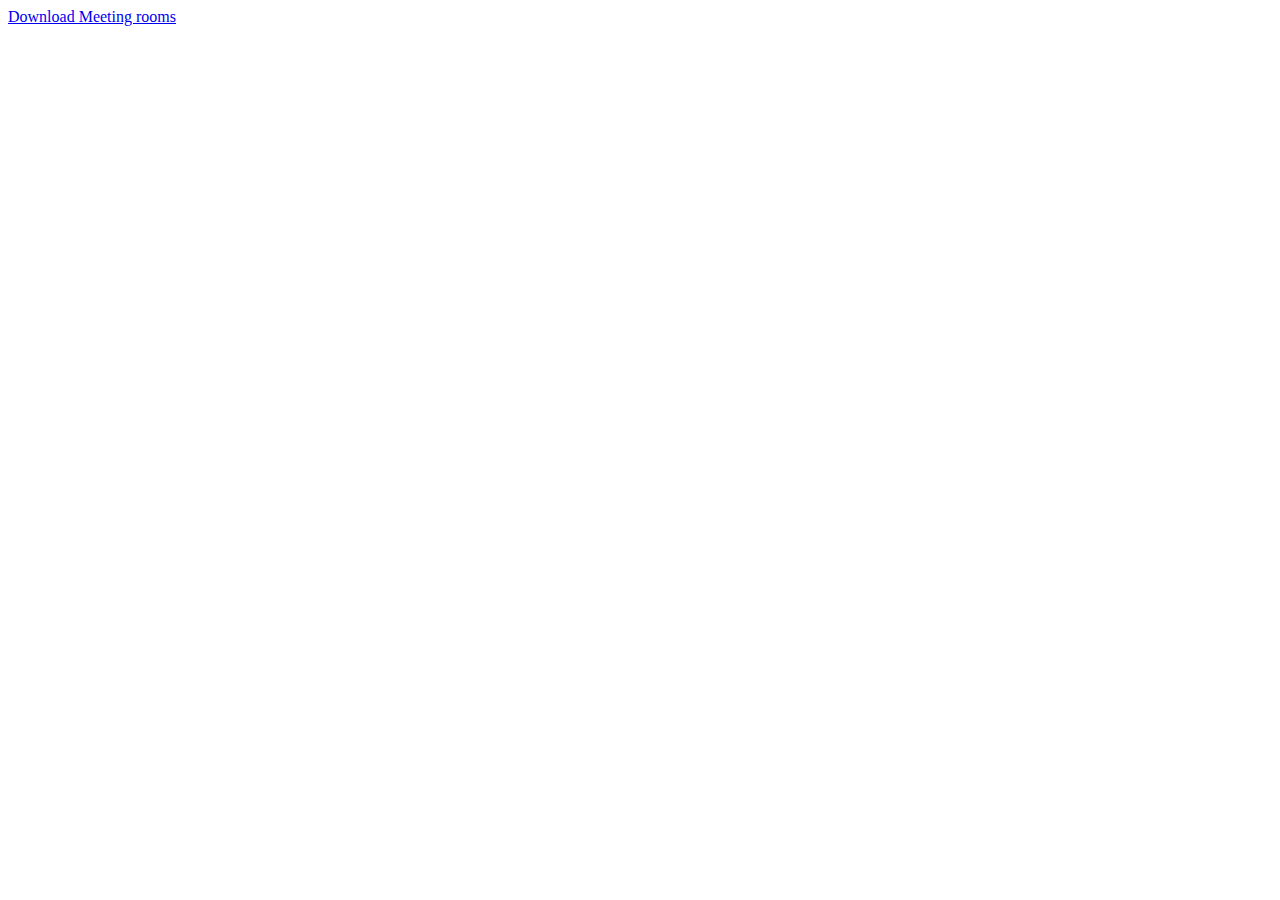
==== index.html @ 87a2a19f "move it around" ====
<html>
<body>
<a href="itms-services://?action=download-manifest&url=https://raw.githubusercontent.com/esbenr/ECGDKMeetingRoomsApi/master/distribution/meetingrooms.plist">
  Download Meeting rooms
</a>
</body>
</html>
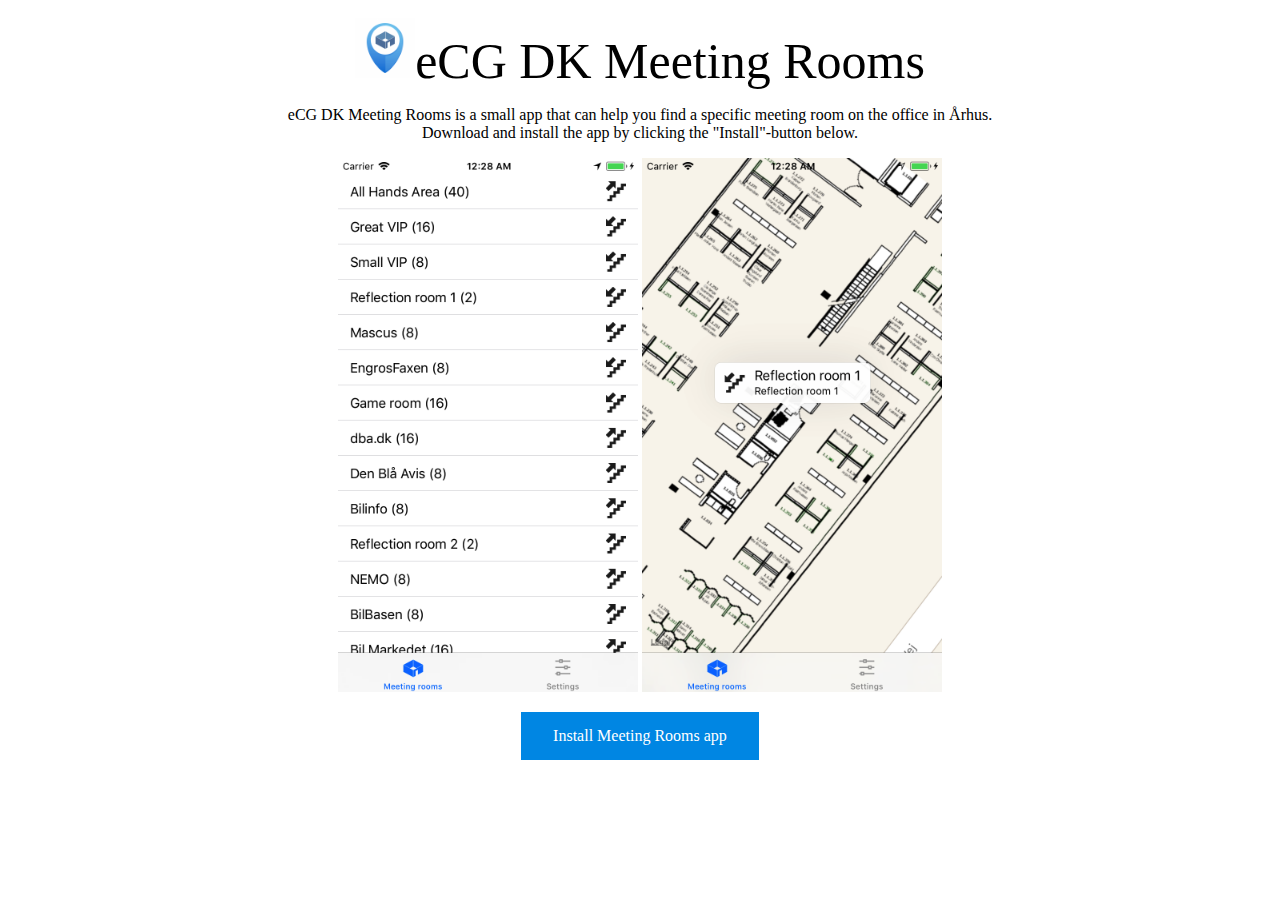
==== commit b8e85f25: "Style install page" ====
--- a/index.html
+++ b/index.html
@@ -1,7 +1,24 @@
 <html>
+<head>
+	<link rel="stylesheet" type="text/css" href="style.css">
+</head>
 <body>
-<a href="itms-services://?action=download-manifest&url=https://raw.githubusercontent.com/esbenr/ECGDKMeetingRoomsApi/master/distribution/meetingrooms.plist">
-  Download Meeting rooms
-</a>
+<div class="center">
+<p>
+	<img src="icon144.png" width="60px"><span class="heading">eCG DK Meeting Rooms</span>
+</p>
+<p>
+	eCG DK Meeting Rooms is a small app that can help you find a specific meeting room on the office in Århus.</br>
+	Download and install the app by clicking the "Install"-button below.
+</p>
+<p>
+	<img src="meetingroomslist.png" width="300px">
+	<img src="reflectionroom1.png" width="300px">
+</p>
+<p>
+	<a class="button" href="itms-services://?action=download-manifest&url=https://raw.githubusercontent.com/esbenr/ECGDKMeetingRoomsApi/master/distribution/meetingrooms.plist">Install Meeting Rooms app
+	</a>
+</p>
+</div>
 </body>
-</html>+</html>
--- a/style.css
+++ b/style.css
@@ -0,0 +1,23 @@
+body {
+	padding: 10px;
+	font-family: Verdana;
+}
+
+.heading {
+	font-size: 50px;
+}
+
+.button {
+    background-color: #0086e3;
+    border: none;
+    color: white;
+    padding: 15px 32px;
+    text-align: center;
+    text-decoration: none;
+    display: inline-block;
+    font-size: 16px;
+}
+
+.center {
+	text-align: center;
+}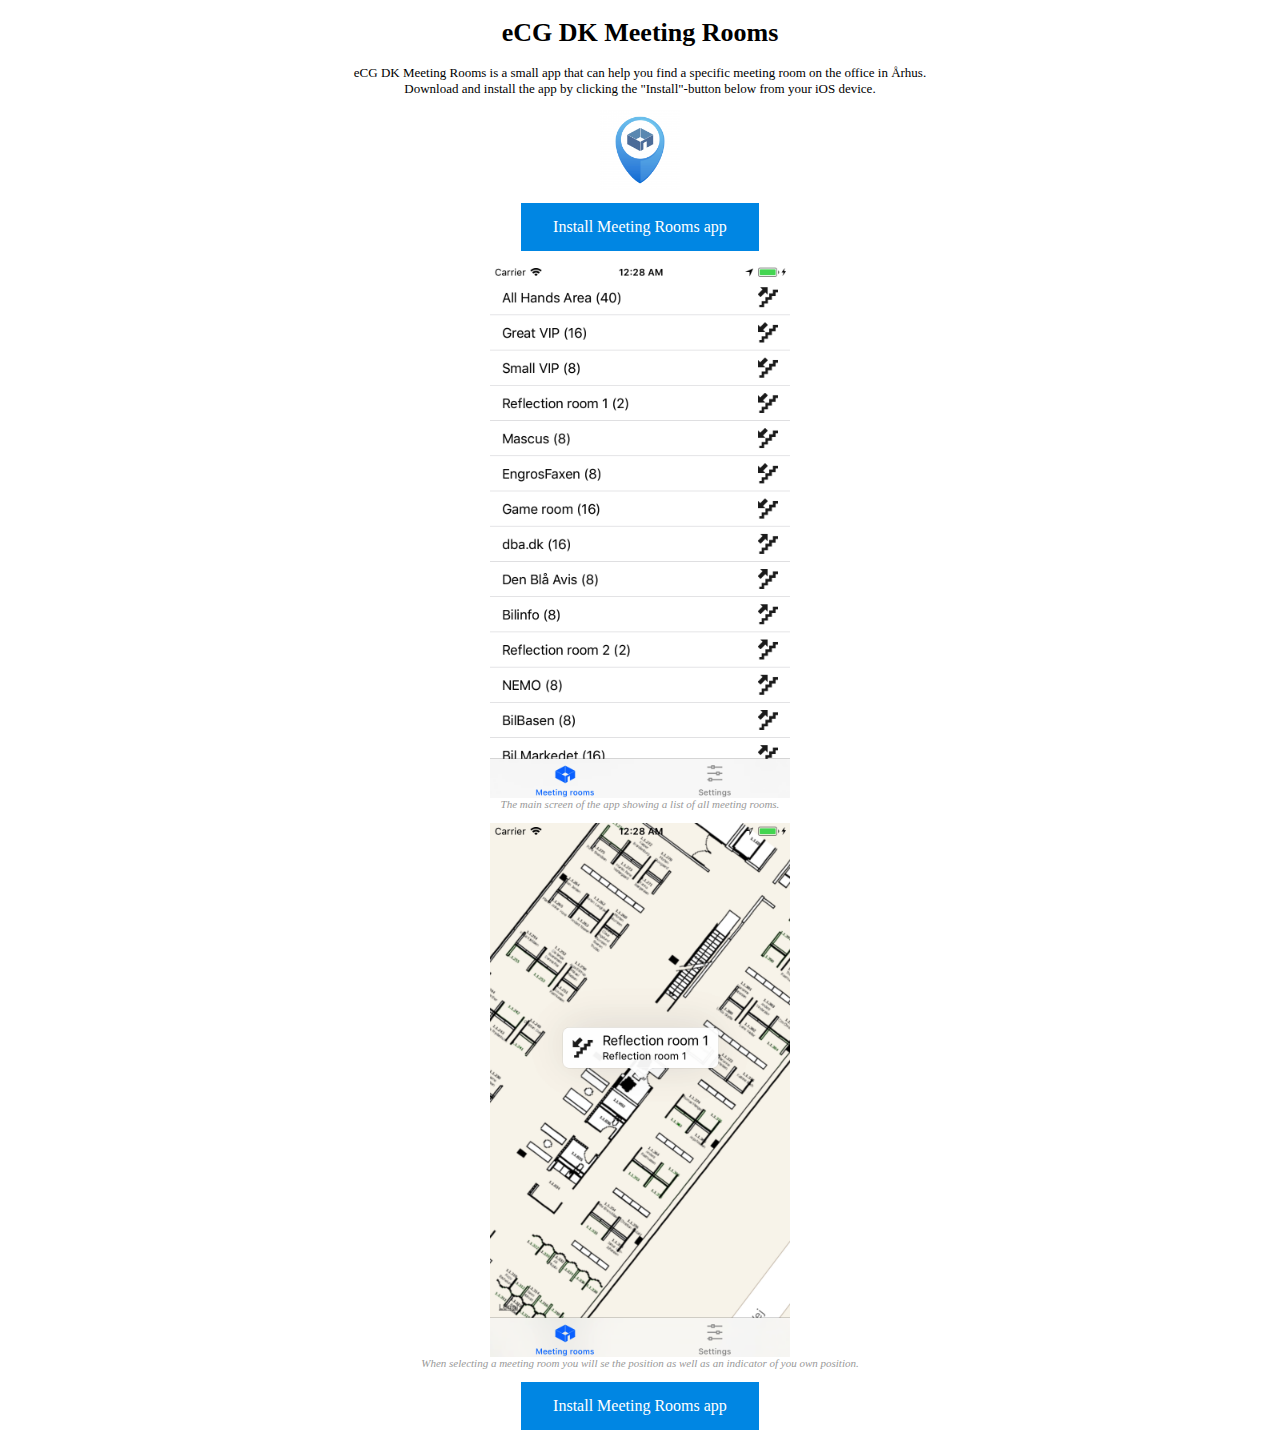
==== commit d6984e0d: "Style install page" ====
--- a/index.html
+++ b/index.html
@@ -5,15 +5,23 @@
 <body>
 <div class="center">
 <p>
-	<img src="icon144.png" width="60px"><span class="heading">eCG DK Meeting Rooms</span>
+	<h1>eCG DK Meeting Rooms</h1>
 </p>
 <p>
 	eCG DK Meeting Rooms is a small app that can help you find a specific meeting room on the office in Århus.</br>
-	Download and install the app by clicking the "Install"-button below.
+	Download and install the app by clicking the "Install"-button below from your iOS device.
+</p>
+<img src="icon144.png" width="80px">
+<p>
+	<a class="button" href="itms-services://?action=download-manifest&url=https://raw.githubusercontent.com/esbenr/ECGDKMeetingRoomsApi/master/distribution/meetingrooms.plist">Install Meeting Rooms app
+	</a>
+<p>
+	<img src="meetingroomslist.png" width="300px"></br>
+	<span class="quote">The main screen of the app showing a list of all meeting rooms.</span>
 </p>
 <p>
-	<img src="meetingroomslist.png" width="300px">
-	<img src="reflectionroom1.png" width="300px">
+	<img src="reflectionroom1.png" width="300px"></br>
+	<span class="quote">When selecting a meeting room you will se the position as well as an indicator of you own position.</span>
 </p>
 <p>
 	<a class="button" href="itms-services://?action=download-manifest&url=https://raw.githubusercontent.com/esbenr/ECGDKMeetingRoomsApi/master/distribution/meetingrooms.plist">Install Meeting Rooms app
--- a/style.css
+++ b/style.css
@@ -1,10 +1,11 @@
 body {
 	padding: 10px;
 	font-family: Verdana;
+	font-size: 13px;
 }
 
 .heading {
-	font-size: 50px;
+	font-size: 40px;
 }
 
 .button {
@@ -20,4 +21,10 @@
 
 .center {
 	text-align: center;
+}
+
+.quote {
+	font-style: italic;
+	font-size: 11px;
+	color: #999999;
 }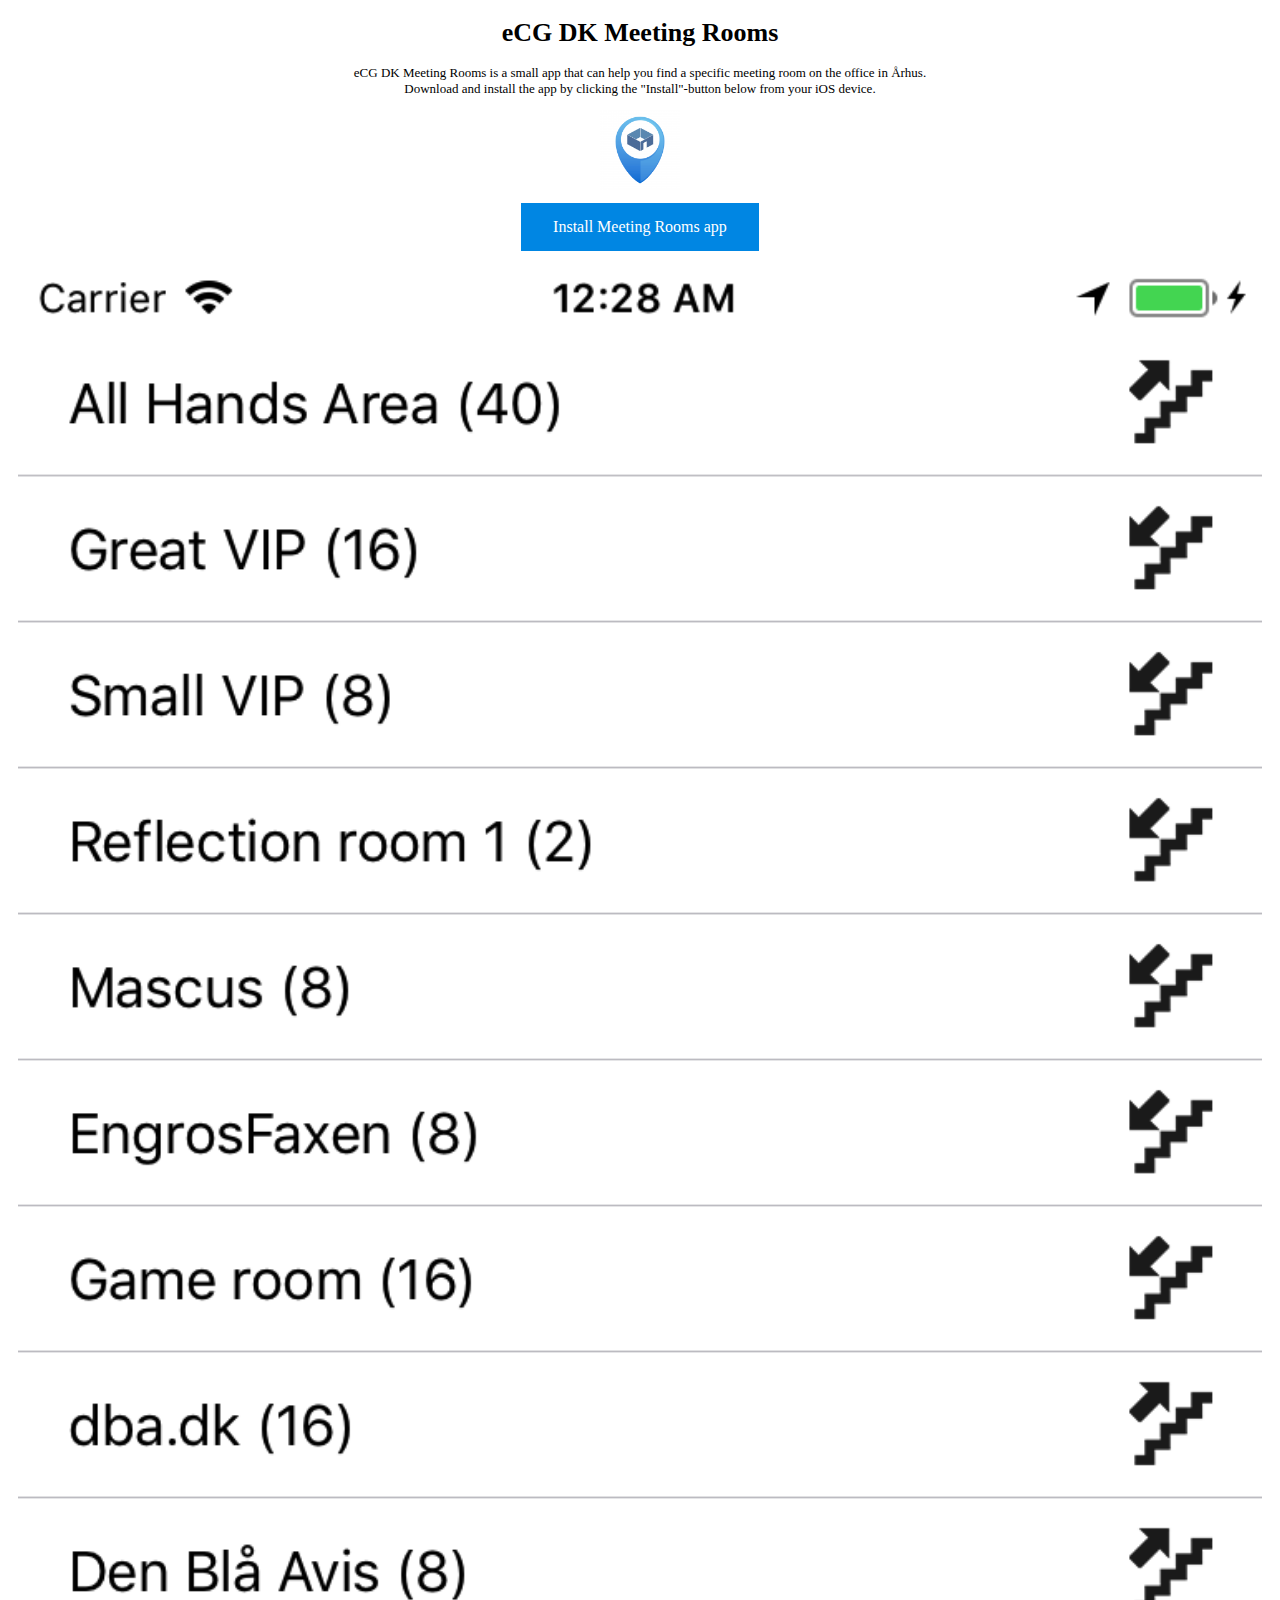
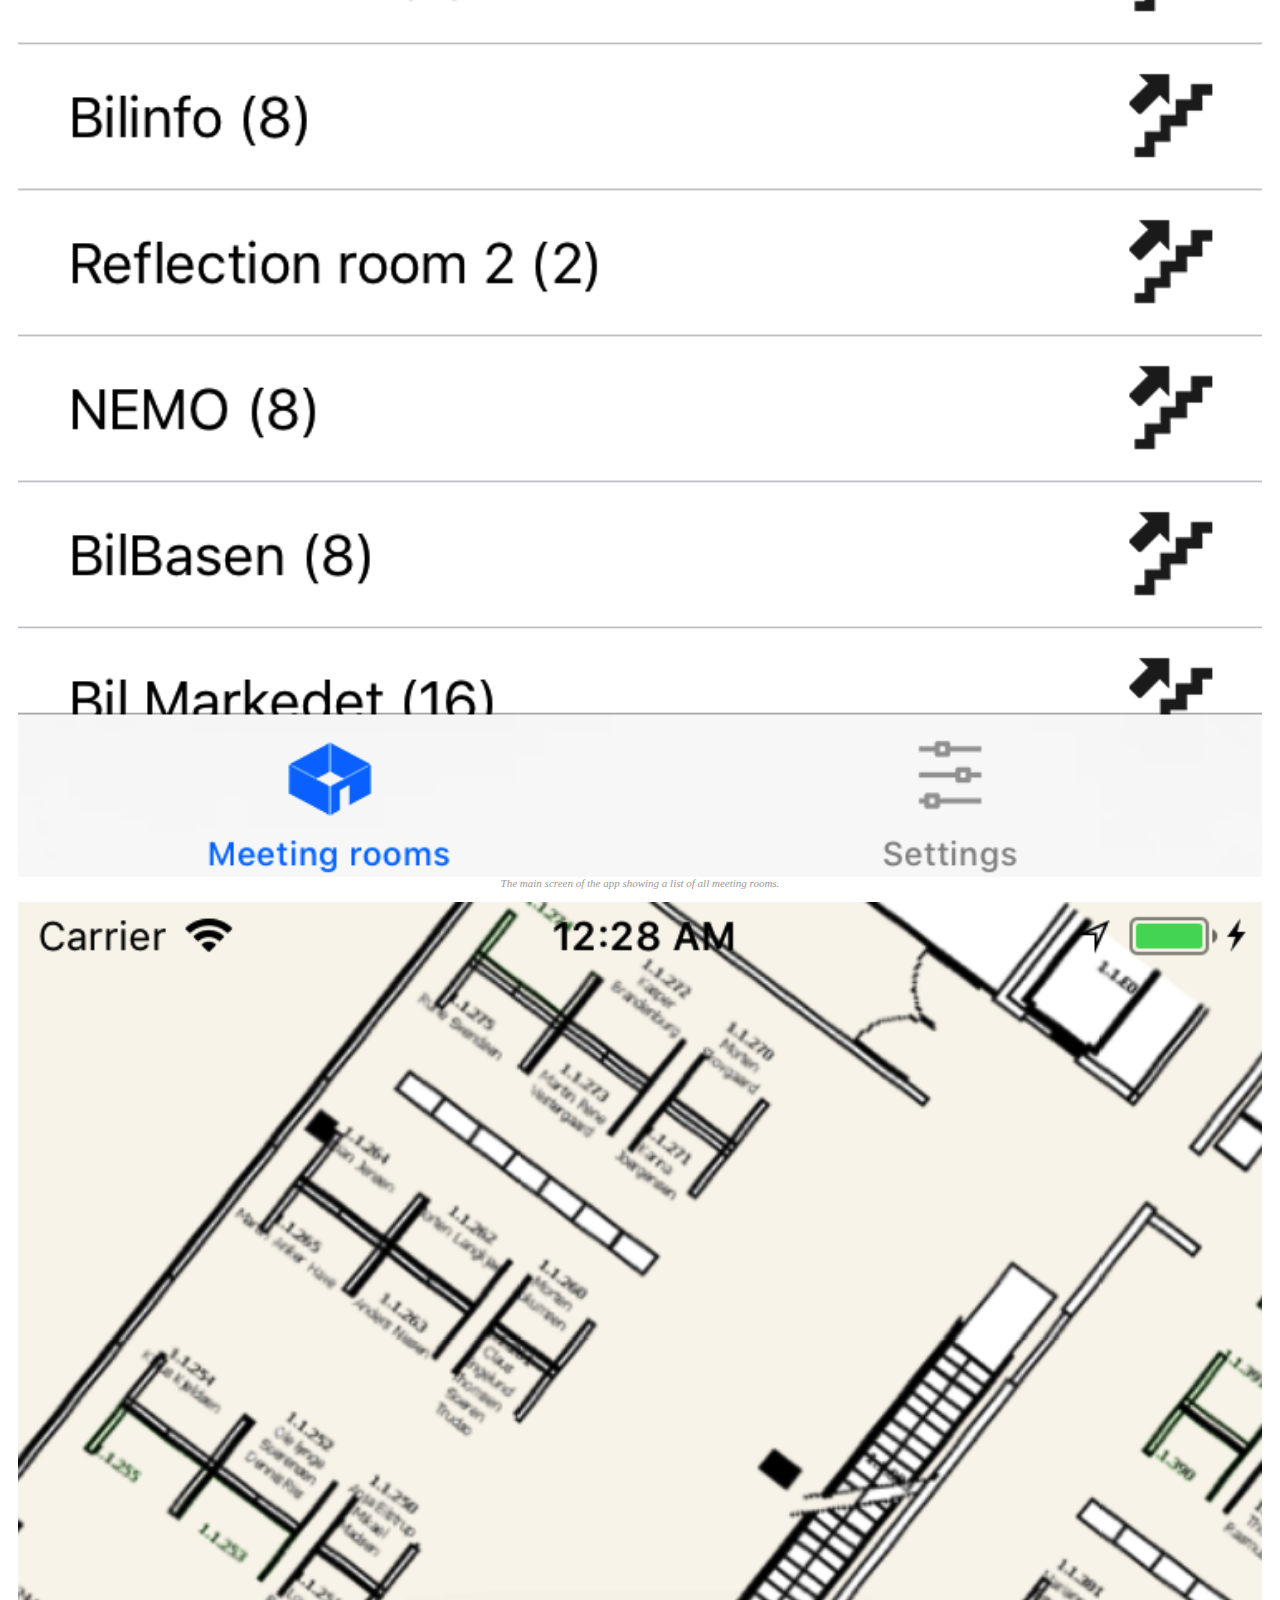
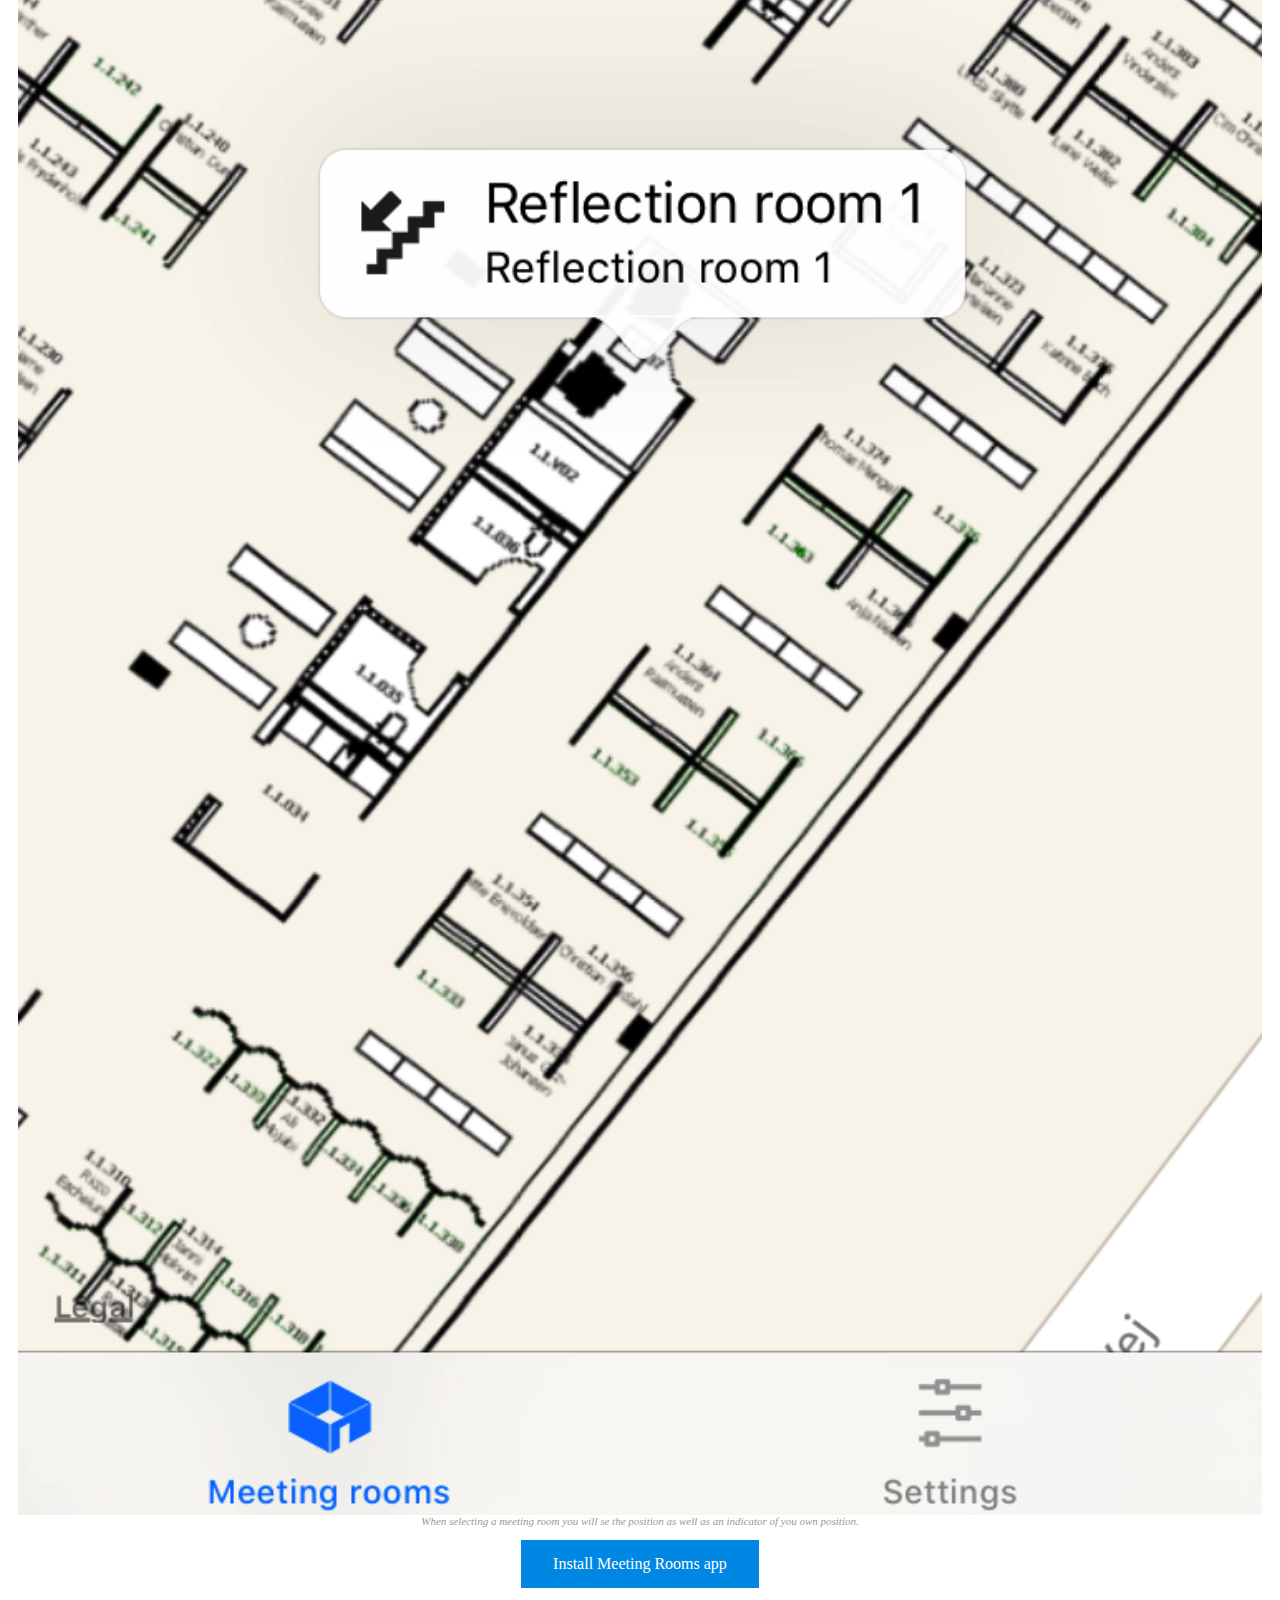
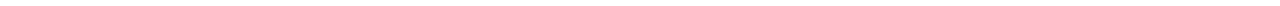
==== commit d65e9c11: "Style install page" ====
--- a/index.html
+++ b/index.html
@@ -16,11 +16,11 @@
 	<a class="button" href="itms-services://?action=download-manifest&url=https://raw.githubusercontent.com/esbenr/ECGDKMeetingRoomsApi/master/distribution/meetingrooms.plist">Install Meeting Rooms app
 	</a>
 <p>
-	<img src="meetingroomslist.png" width="300px"></br>
+	<img src="meetingroomslist.png" width="100%"></br>
 	<span class="quote">The main screen of the app showing a list of all meeting rooms.</span>
 </p>
 <p>
-	<img src="reflectionroom1.png" width="300px"></br>
+	<img src="reflectionroom1.png" width="100%"></br>
 	<span class="quote">When selecting a meeting room you will se the position as well as an indicator of you own position.</span>
 </p>
 <p>
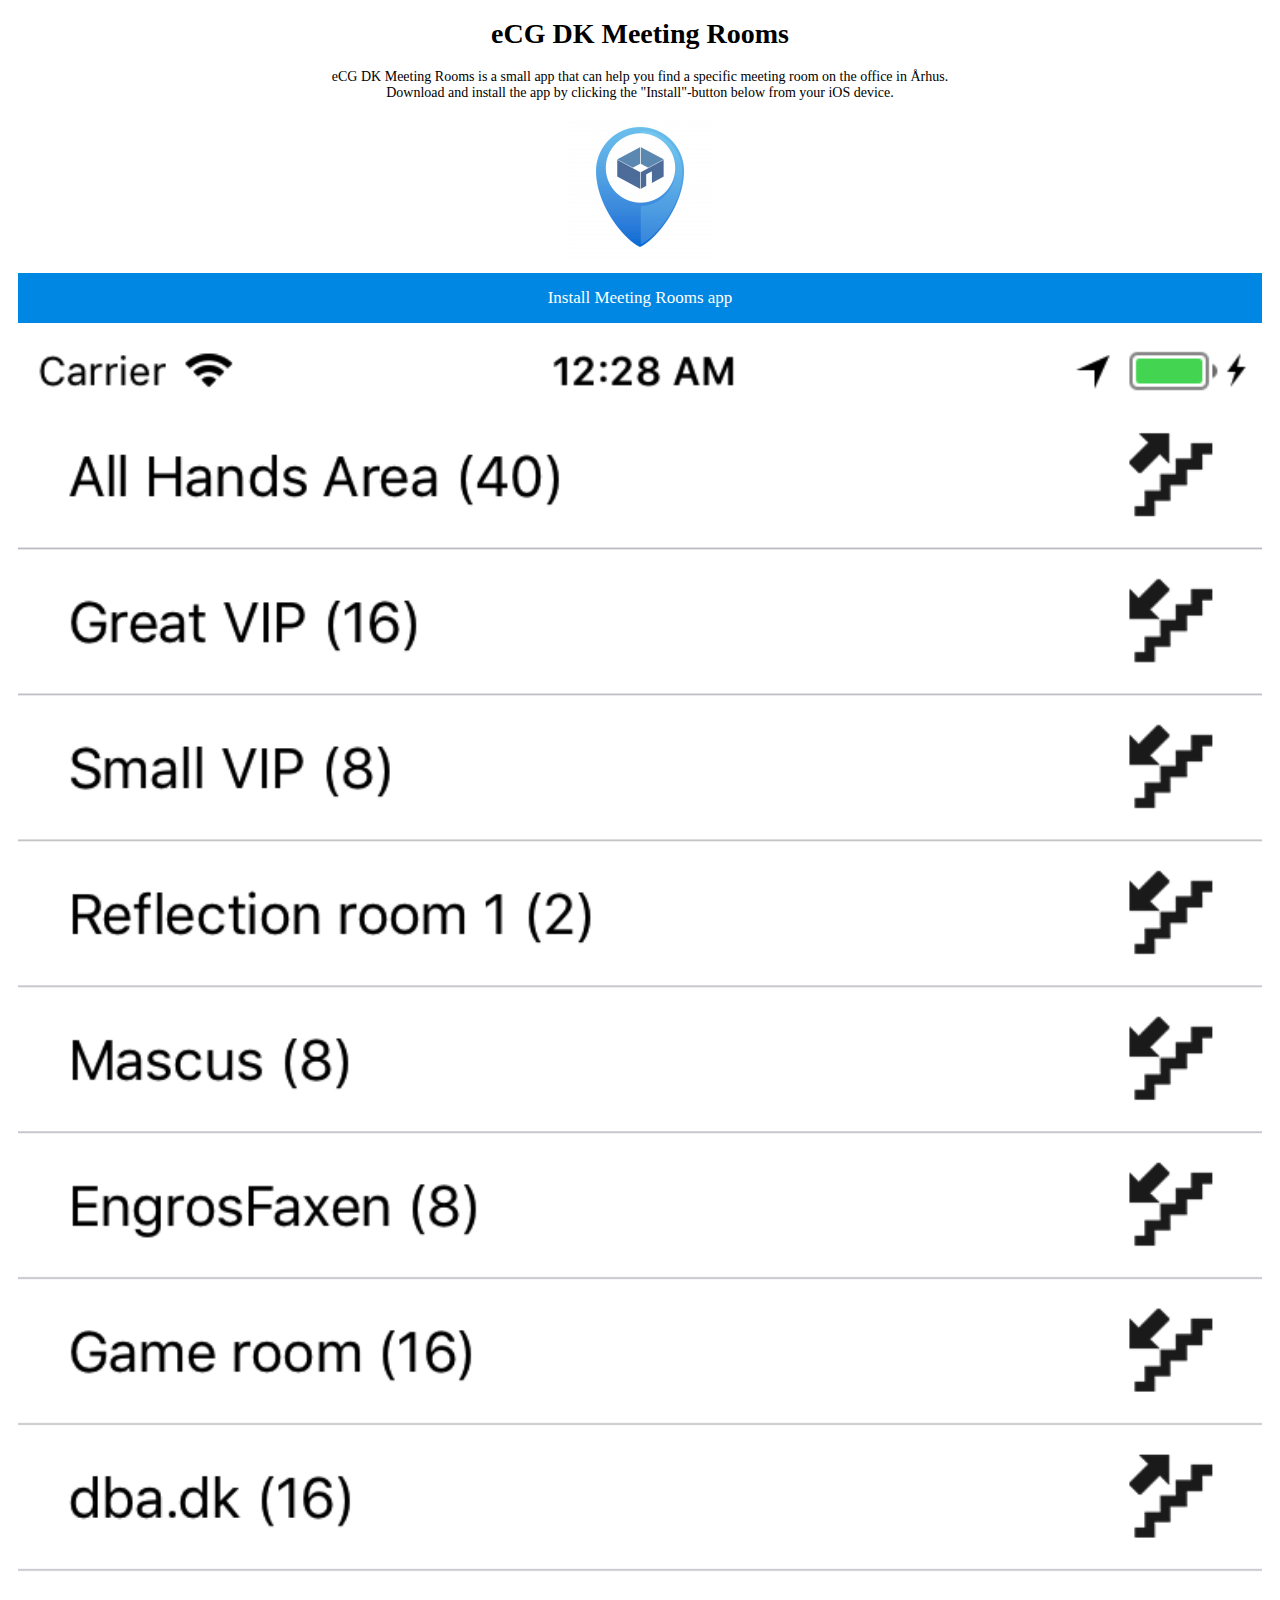
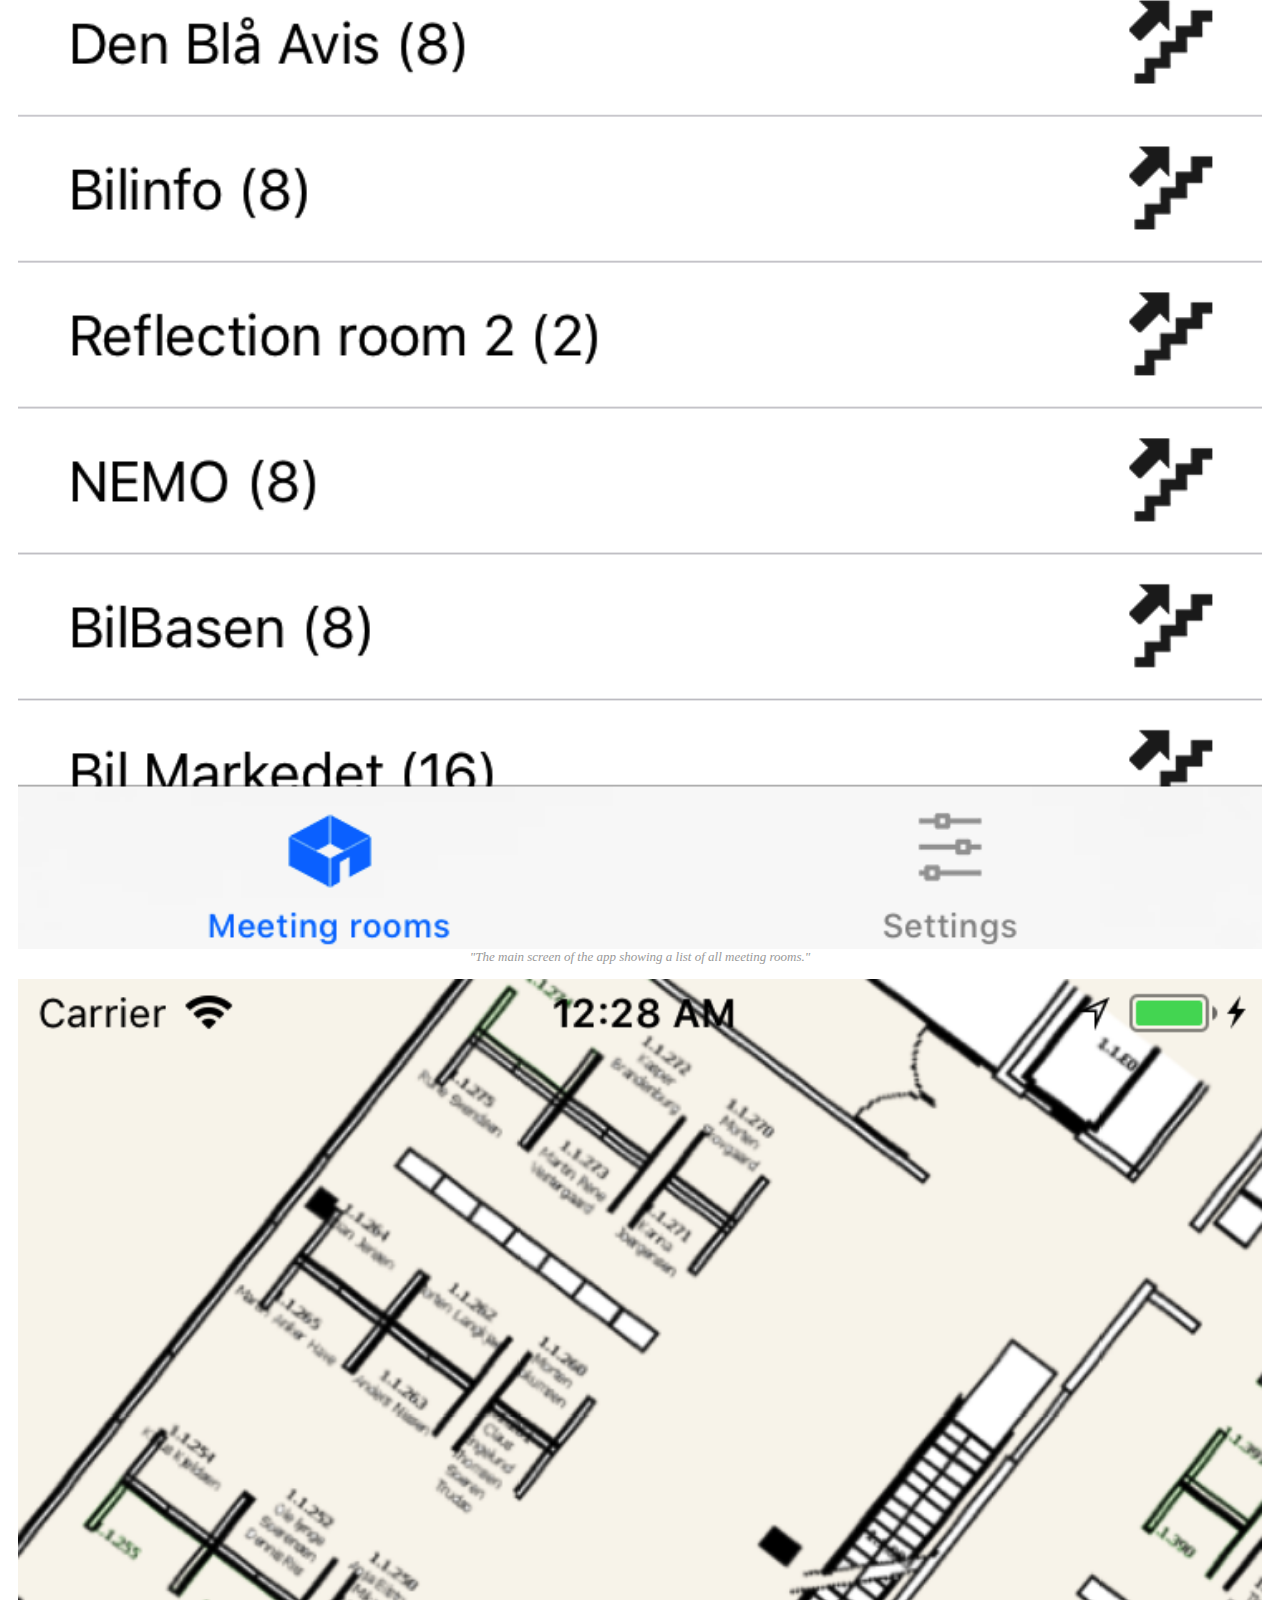
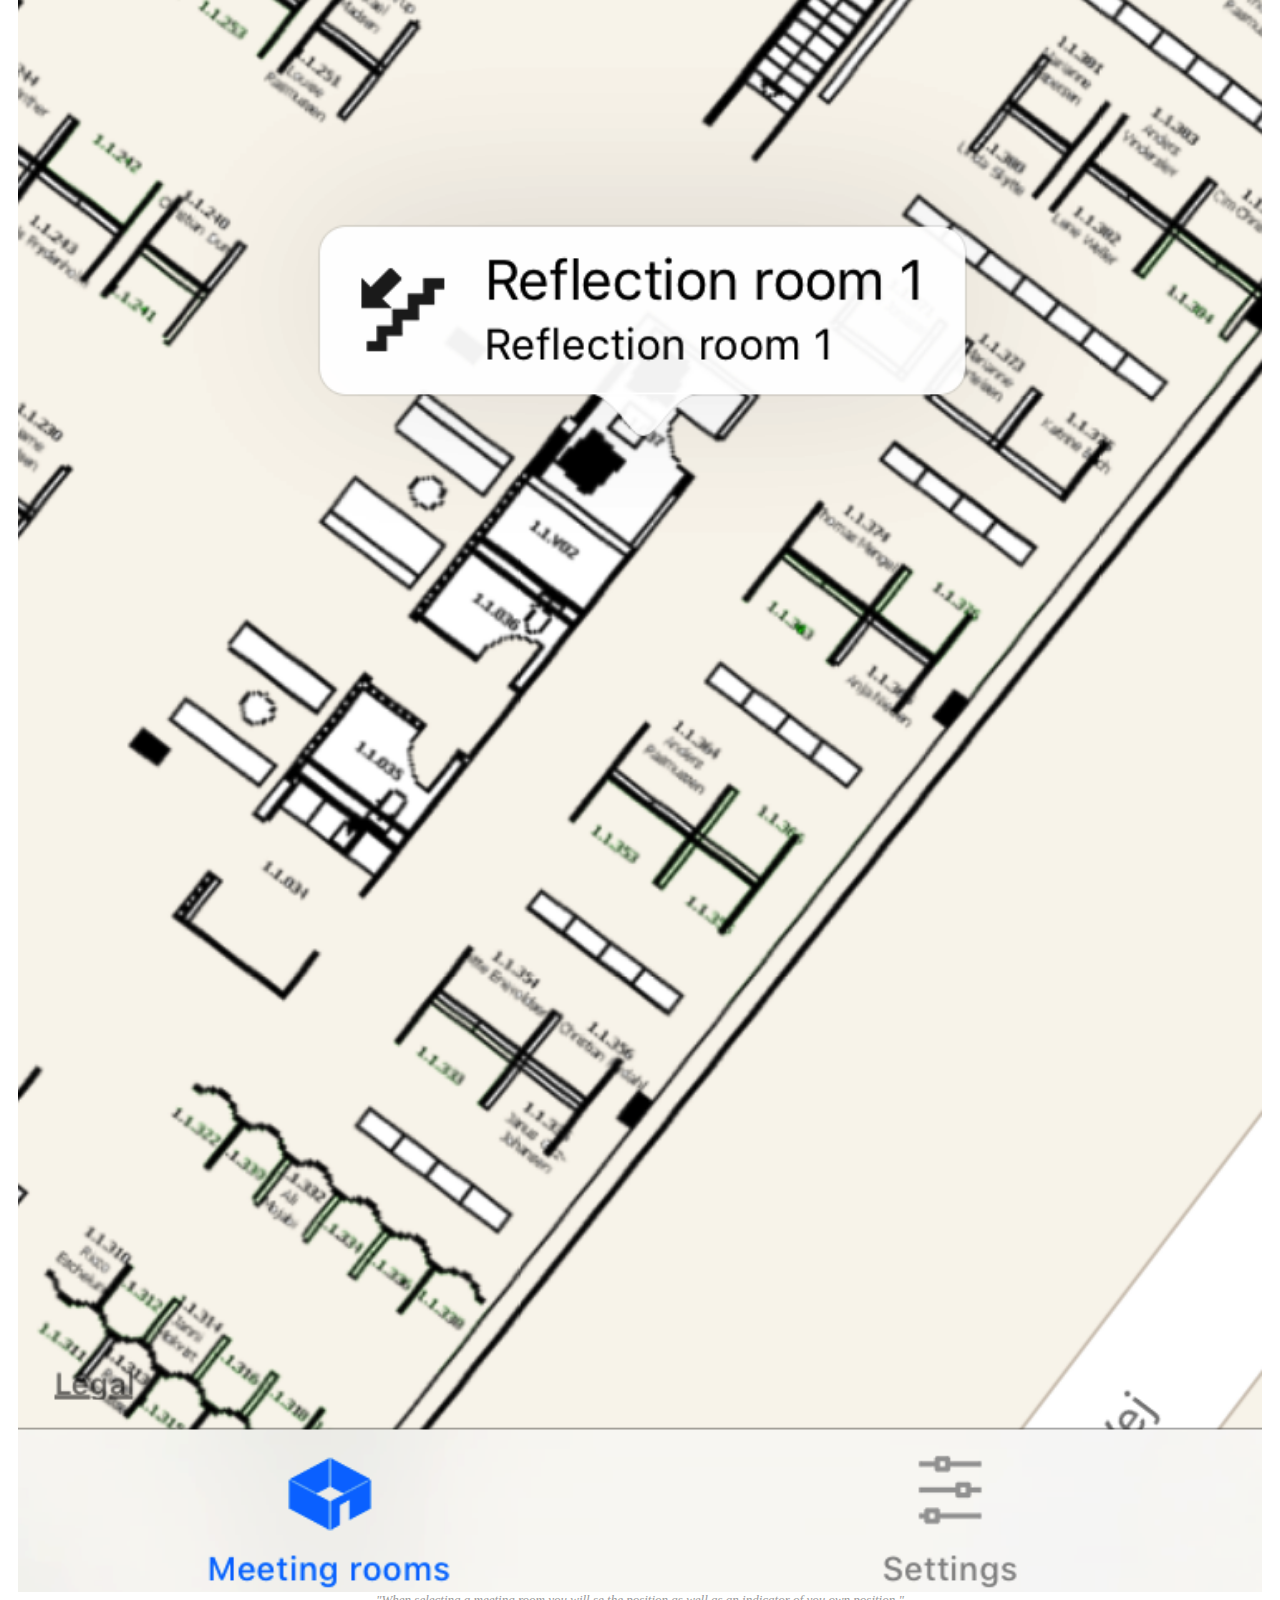
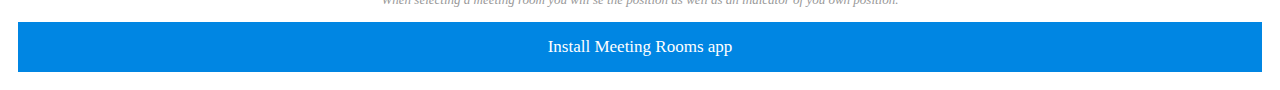
==== commit b9373562: "Responsive install page" ====
--- a/index.html
+++ b/index.html
@@ -11,17 +11,17 @@
 	eCG DK Meeting Rooms is a small app that can help you find a specific meeting room on the office in Århus.</br>
 	Download and install the app by clicking the "Install"-button below from your iOS device.
 </p>
-<img src="icon144.png" width="80px">
+<img src="icon144.png">
 <p>
 	<a class="button" href="itms-services://?action=download-manifest&url=https://raw.githubusercontent.com/esbenr/ECGDKMeetingRoomsApi/master/distribution/meetingrooms.plist">Install Meeting Rooms app
 	</a>
 <p>
 	<img src="meetingroomslist.png" width="100%"></br>
-	<span class="quote">The main screen of the app showing a list of all meeting rooms.</span>
+	<span class="quote">"The main screen of the app showing a list of all meeting rooms."</span>
 </p>
 <p>
 	<img src="reflectionroom1.png" width="100%"></br>
-	<span class="quote">When selecting a meeting room you will se the position as well as an indicator of you own position.</span>
+	<span class="quote">"When selecting a meeting room you will se the position as well as an indicator of you own position."</span>
 </p>
 <p>
 	<a class="button" href="itms-services://?action=download-manifest&url=https://raw.githubusercontent.com/esbenr/ECGDKMeetingRoomsApi/master/distribution/meetingrooms.plist">Install Meeting Rooms app
--- a/style.css
+++ b/style.css
@@ -1,7 +1,7 @@
 body {
 	padding: 10px;
 	font-family: Verdana;
-	font-size: 13px;
+	font-size: 14px;
 }
 
 .heading {
@@ -12,11 +12,12 @@
     background-color: #0086e3;
     border: none;
     color: white;
-    padding: 15px 32px;
+    padding: 15px 0px;
     text-align: center;
     text-decoration: none;
     display: inline-block;
-    font-size: 16px;
+    font-size: 17px;
+    width: 100%;
 }
 
 .center {
@@ -25,6 +26,6 @@
 
 .quote {
 	font-style: italic;
-	font-size: 11px;
+	font-size: 13px;
 	color: #999999;
 }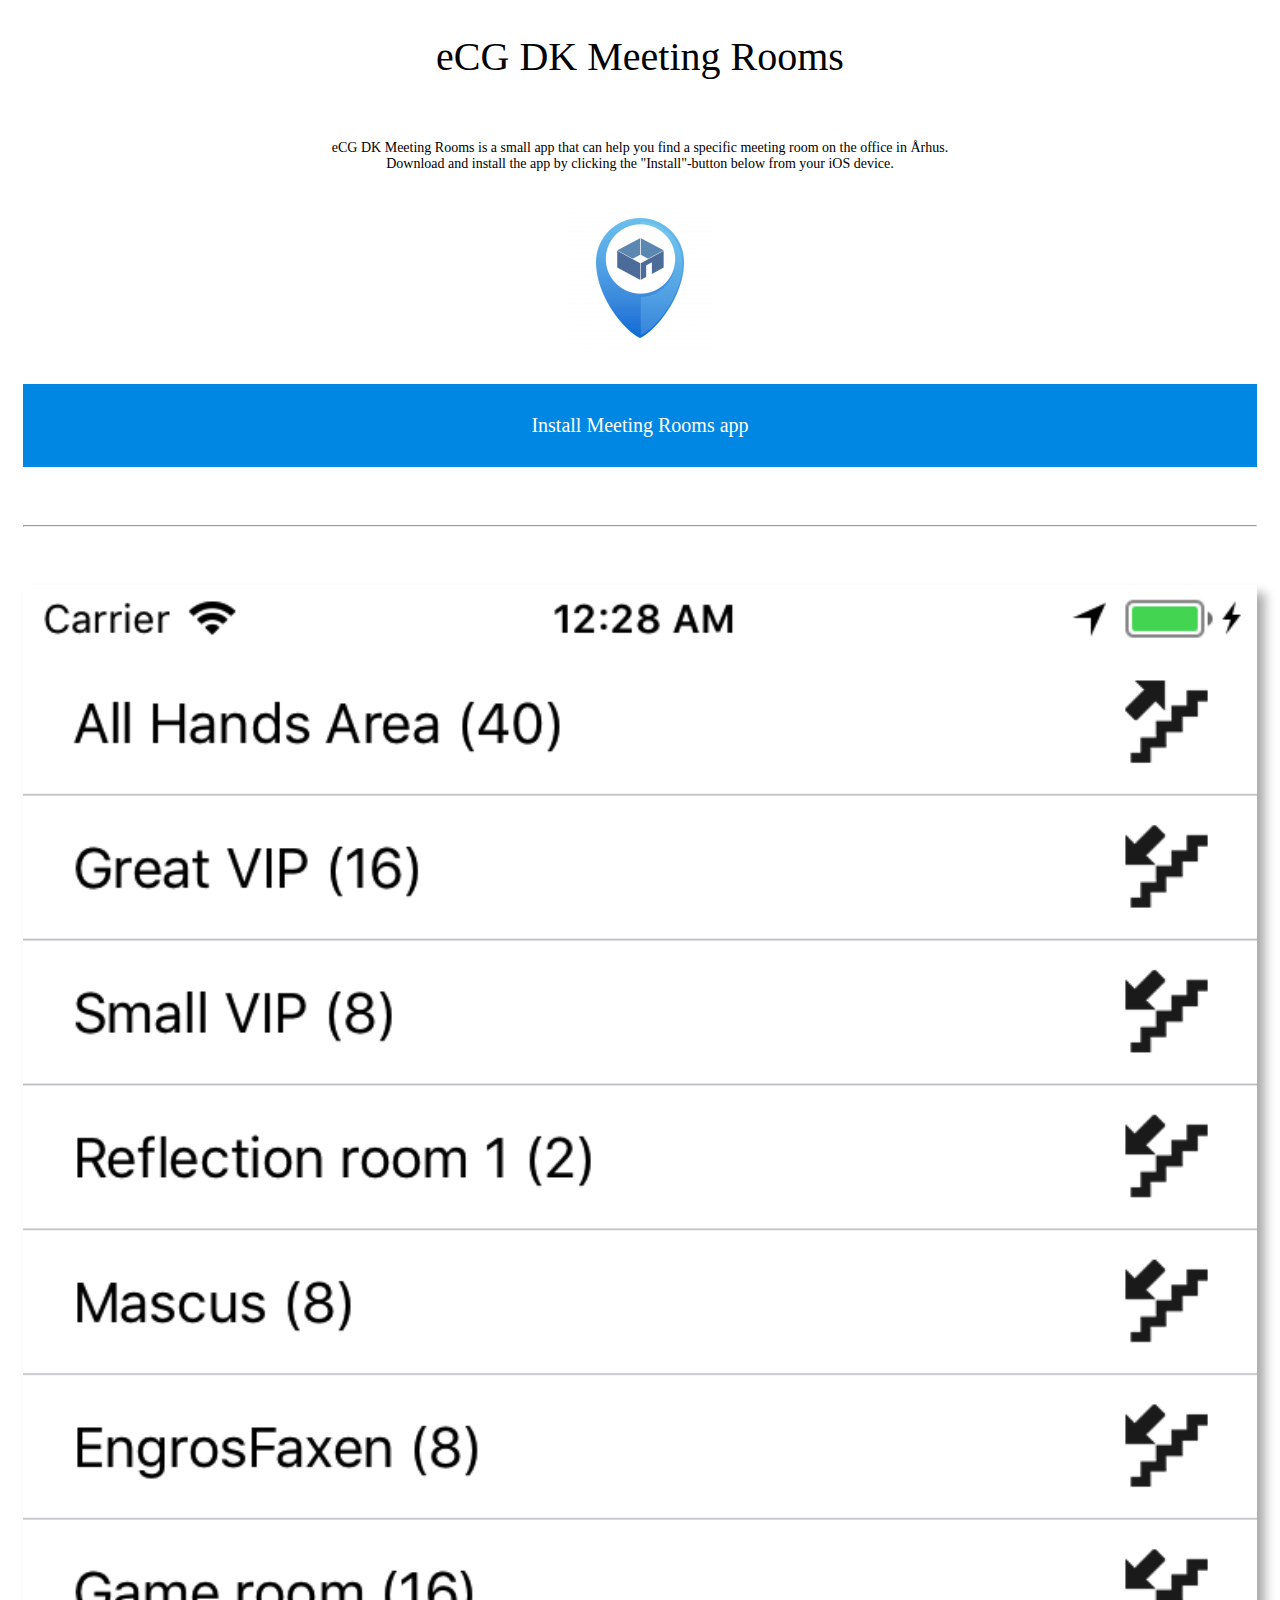
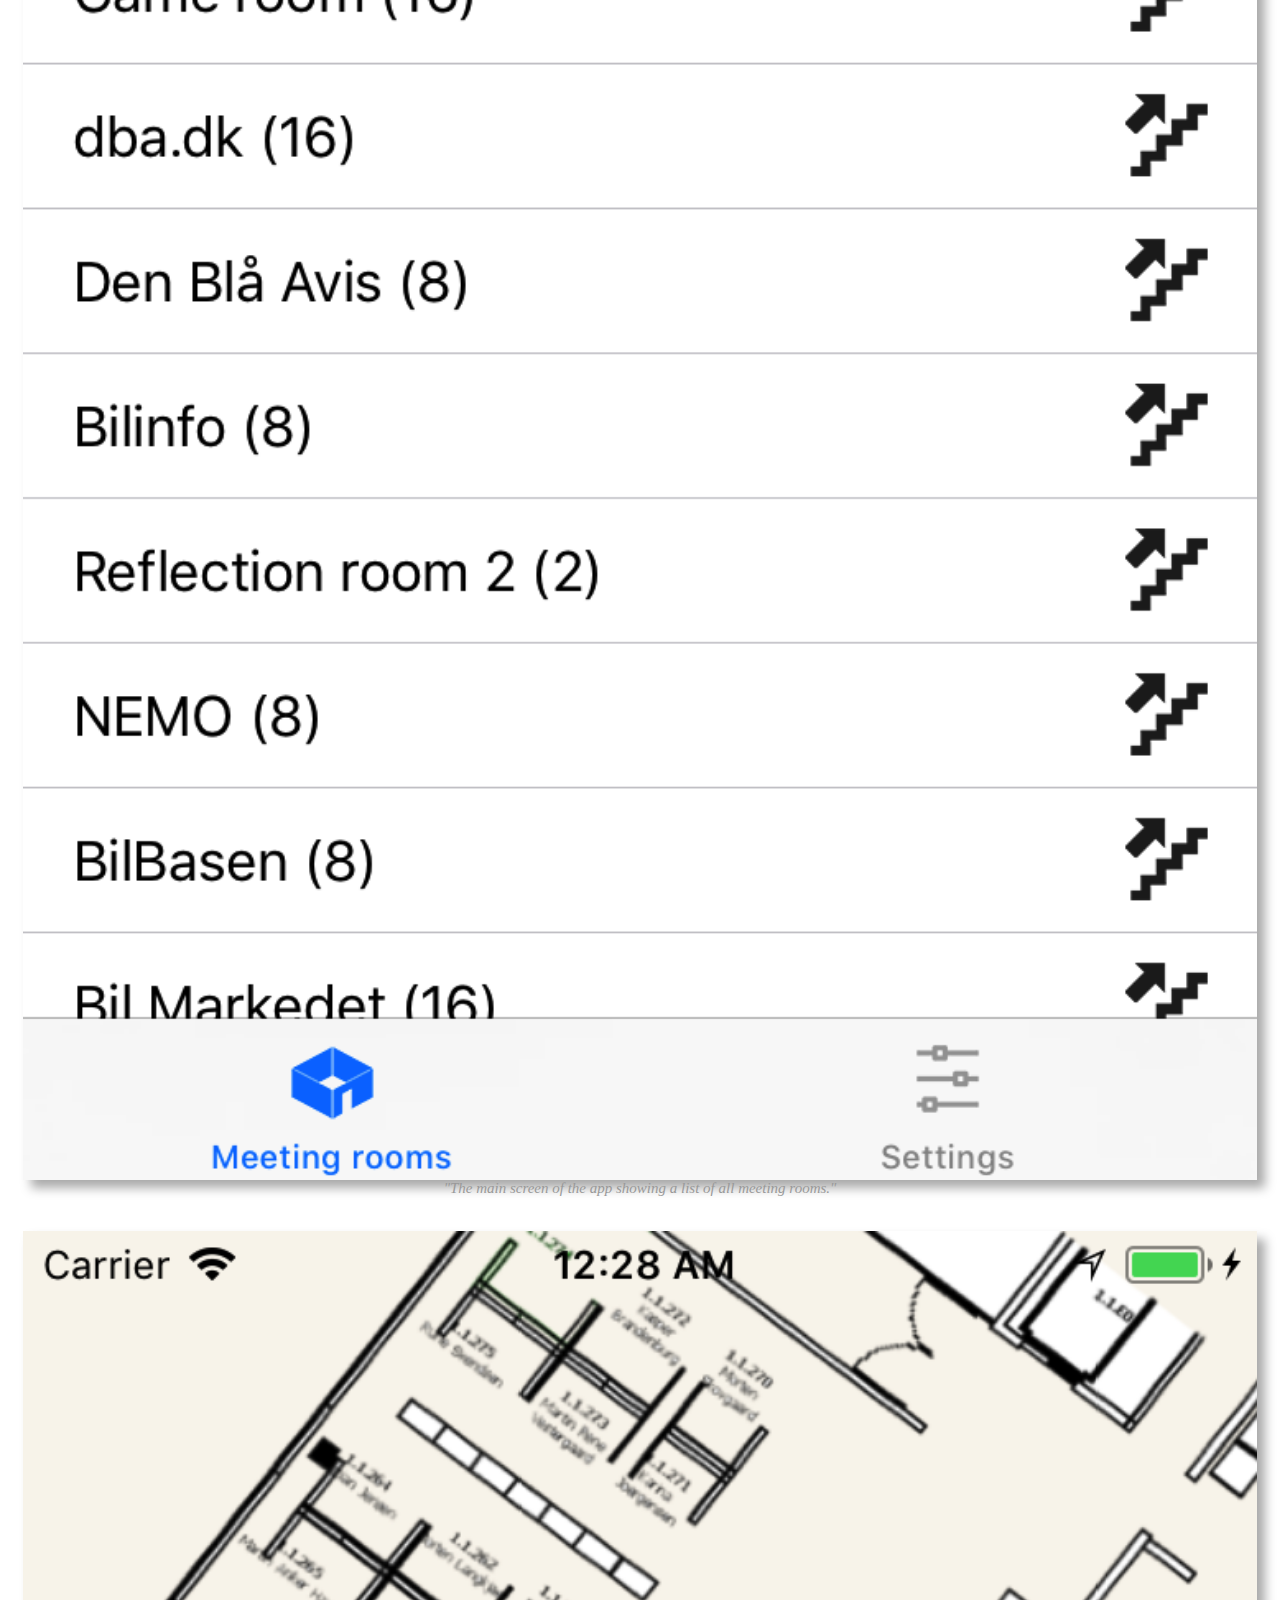
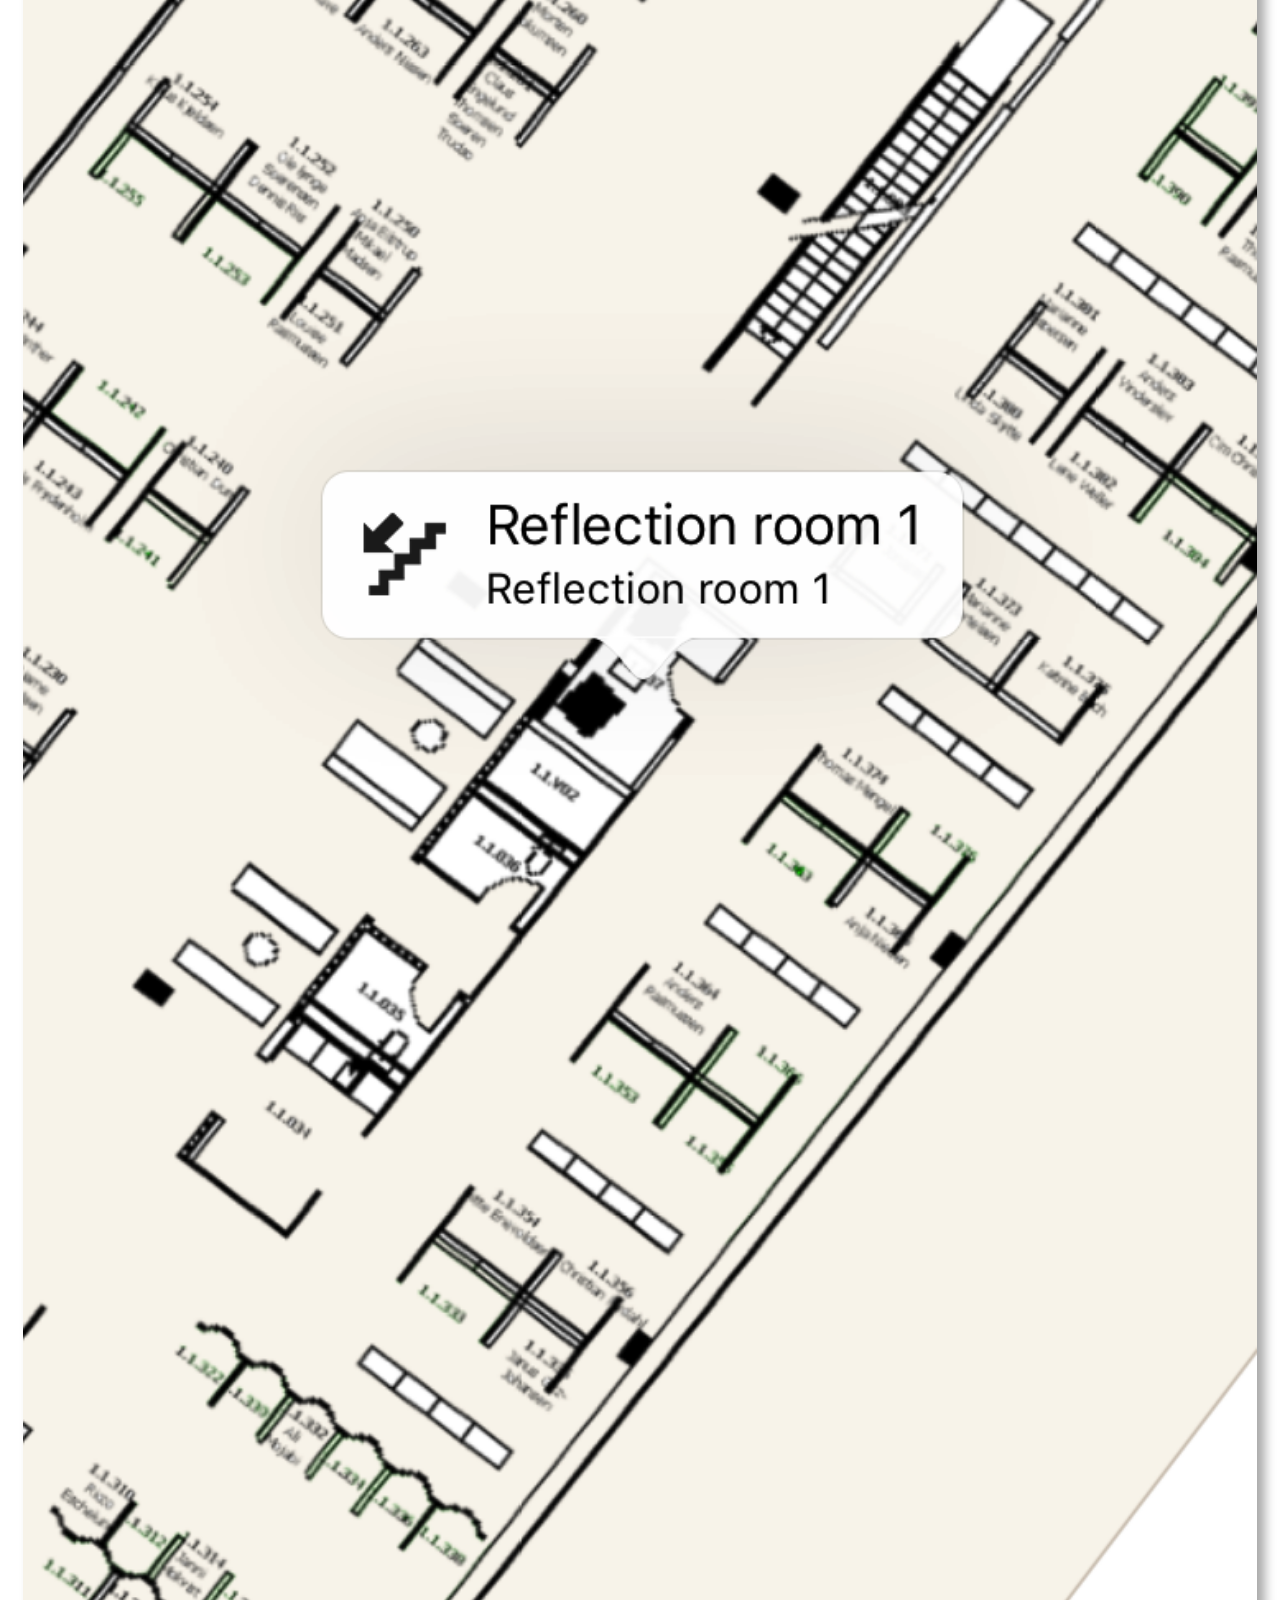
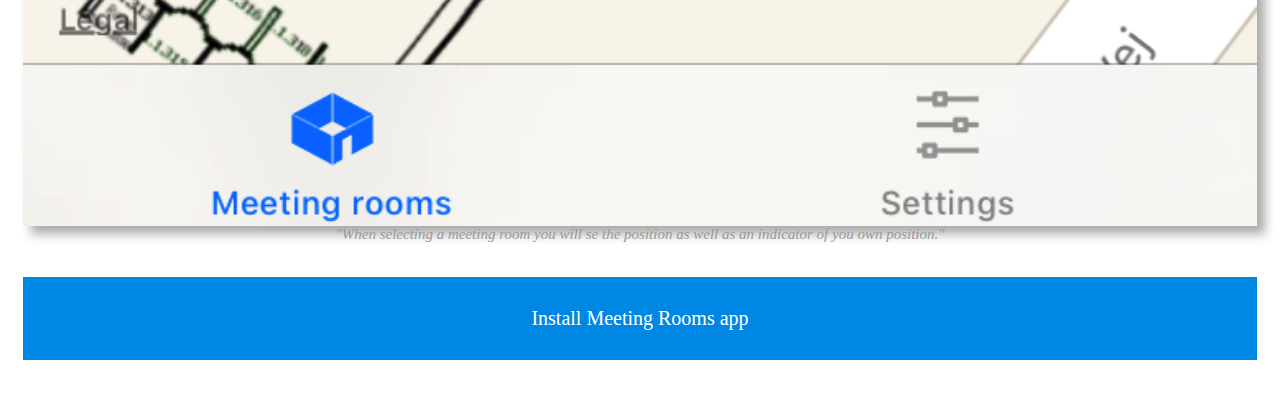
==== commit c64f323d: "Responsive install page" ====
--- a/index.html
+++ b/index.html
@@ -4,23 +4,25 @@
 </head>
 <body>
 <div class="center">
-<p>
-	<h1>eCG DK Meeting Rooms</h1>
+<p class="heading">
+	eCG DK Meeting Rooms
 </p>
 <p>
 	eCG DK Meeting Rooms is a small app that can help you find a specific meeting room on the office in Århus.</br>
 	Download and install the app by clicking the "Install"-button below from your iOS device.
 </p>
-<img src="icon144.png">
+<p><img src="icon144.png"></p>
 <p>
 	<a class="button" href="itms-services://?action=download-manifest&url=https://raw.githubusercontent.com/esbenr/ECGDKMeetingRoomsApi/master/distribution/meetingrooms.plist">Install Meeting Rooms app
 	</a>
+</p>
+<p><hr></p>
 <p>
-	<img src="meetingroomslist.png" width="100%"></br>
+	<img src="meetingroomslist.png" width="100%" class="shadow">
 	<span class="quote">"The main screen of the app showing a list of all meeting rooms."</span>
 </p>
 <p>
-	<img src="reflectionroom1.png" width="100%"></br>
+	<img src="reflectionroom1.png" width="100%" class="shadow"></br>
 	<span class="quote">"When selecting a meeting room you will se the position as well as an indicator of you own position."</span>
 </p>
 <p>
--- a/style.css
+++ b/style.css
@@ -1,7 +1,16 @@
 body {
-	padding: 10px;
+	padding: 15px;
 	font-family: Verdana;
 	font-size: 14px;
+}
+
+p {
+	padding-top: 10px;
+	padding-bottom: 10px;
+}
+
+img.shadow{
+  box-shadow: 8px 8px 10px #aaa;
 }
 
 .heading {
@@ -12,11 +21,11 @@
     background-color: #0086e3;
     border: none;
     color: white;
-    padding: 15px 0px;
+    padding: 30px 0px;
     text-align: center;
     text-decoration: none;
     display: inline-block;
-    font-size: 17px;
+    font-size: 20px;
     width: 100%;
 }
 
@@ -26,6 +35,6 @@
 
 .quote {
 	font-style: italic;
-	font-size: 13px;
+	font-size: 15px;
 	color: #999999;
 }